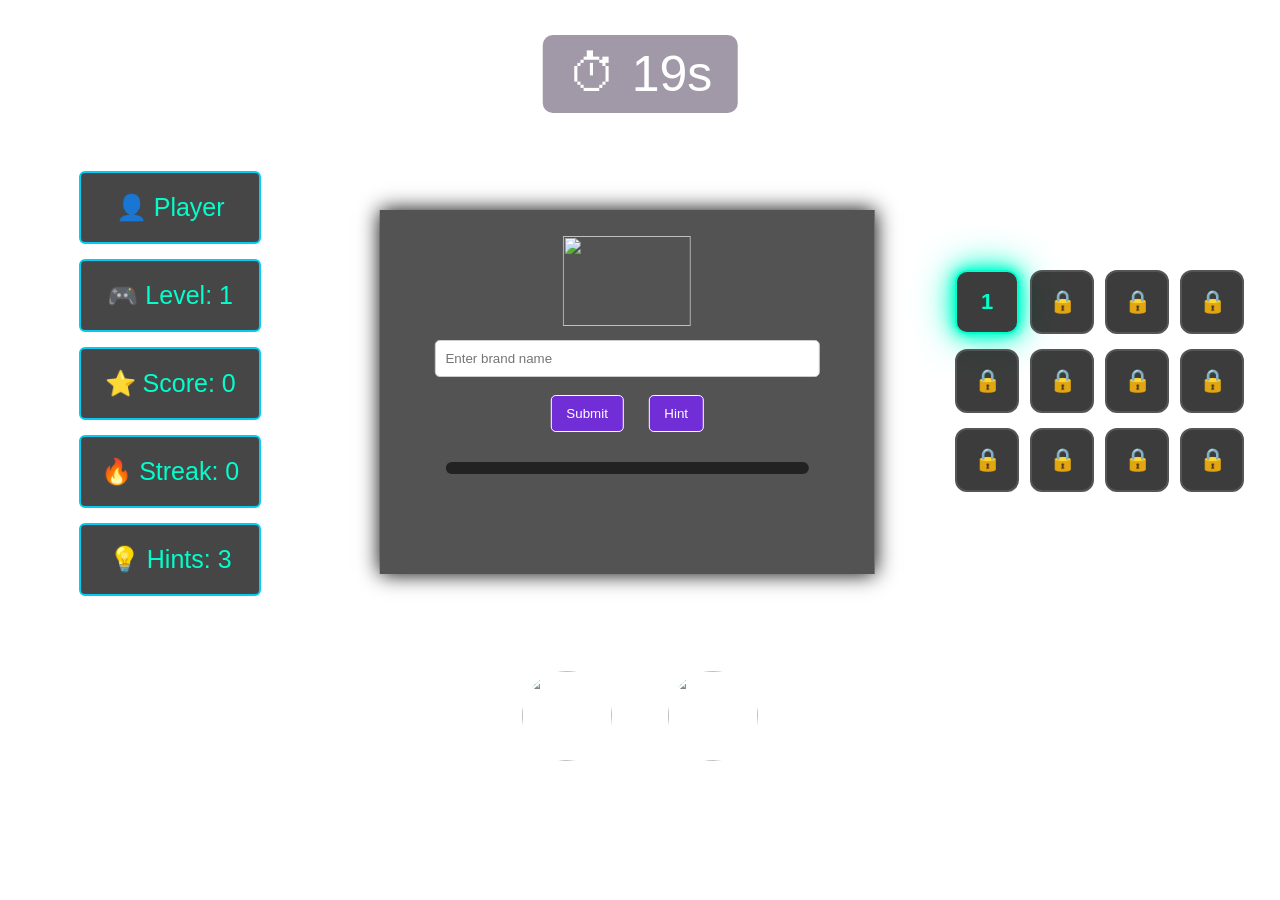
==== index.html @ 001ad551 "Add files via upload" ====
<!DOCTYPE html>
<html lang="en">

<head>
    <meta charset="UTF-8">
    <meta name="viewport" content="width=device-width, initial-scale=1.0">
    <title>Guess The Logo Game</title>
    <link rel="stylesheet" href="style.css">
</head>

<body>

    <div class="timer-box">
        ⏱ <span id="timer">20</span>s
    </div>

    <div class="game-info">
        <div>👤 <span id="player">Player</span></div>
        <div>🎮 Level: <span id="currentLevel">1</span></div>
        <div>⭐ Score: <span id="score">0</span></div>
        <div>🔥 Streak: <span id="streak">0</span></div>
        <div>💡 Hints: <span id="hintCount">3</span></div>
    </div>

    <div class="level-panel">

        <div id="level1" class="level-box active">1</div>
        <div id="level2" class="level-box locked">🔒</div>
        <div id="level3" class="level-box locked">🔒</div>
        <div id="level4" class="level-box locked">🔒</div>
        <div id="level5" class="level-box locked">🔒</div>
        <div id="level6" class="level-box locked">🔒</div>
        <div id="level7" class="level-box locked">🔒</div>
        <div id="level8" class="level-box locked">🔒</div>
        <div id="level9" class="level-box locked">🔒</div>
        <div id="level10" class="level-box locked">🔒</div>
        <div id="level11" class="level-box locked">🔒</div>
        <div id="level12" class="level-box locked">🔒</div>

    </div>

    <div class="game-container">

        <div class="logo-card">
            <img id="logoImage">
        </div>

        <input type="text" id="answer" placeholder="Enter brand name">

        <div class="buttons">
            <button onclick="submitAnswer()">Submit</button>
            <button onclick="showHint()">Hint</button>
        </div>
        <p id="result"></p>
        <p id="message"></p>

        <div class="xp-bar">
            <div id="xpProgress"></div>
        </div>


    </div>
    <div class="extra-buttons">

        <a onclick="showLeaderboard()">
            <img src="https://cdn-icons-png.freepik.com/512/7321/7321998.png">
        </a>
        <a onclick="exitGame()">
            <img
                src="https://static.vecteezy.com/system/resources/previews/017/350/109/non_2x/red-cross-button-in-round-shape-png.png">
        </a>

    </div>

    <div id="popup" class="popup">
    </div>

    <script src="script.js"></script>

</body>

</html>
---- style.css ----
body{
    font-family: Arial;
    margin:0;
    text-align:center;
    background:url("https://png.pngtree.com/thumb_back/fh260/background/20240528/pngtree-background-of-monitor-computer-with-online-game-streaming-desktop-image_15734081.jpg") center/cover no-repeat;
    height:100vh;
    position:relative;
}

.timer-box{
    position:absolute;
    top:35px;
    left:50%;
    transform:translateX(-50%);
    font-size:50px;
    background:rgba(20,2,37,0.4);
    color:white;
    padding:10px 25px;
    border-radius:10px;
}

.game-container{
    position:absolute;
    top:43.5vh;
    left:49vw;
    transform:translate(-50%,-50%);
    width:35.5vw;
    height:36vh;
    background:rgba(11,11,11,0.7);
    padding:20px;
    box-shadow:0 0 20px #000;
}

.logo-card img{
    width:10vw;
    height:10vh;
    object-fit:contain;
    margin:6px;
}

input{
    padding:10px;
    width:80%;
    margin:8px;
    border-radius:5px;
    border:1px solid #ccc;
}

button{
    padding:10px 15px;
    margin:10px;
    border:1px solid white;
    background:#722ed6;
    color:white;
    cursor:pointer;
    border-radius:5px;
    transition:0.3s;
}

button:hover{
    background:#1565c0;
    transform:scale(1.05);
}

.correct{
    color:#10e010;
    font-size:20px;
    font-weight:bold;
}

.wrong{
    color:red;
    font-size:20px;
    font-weight:bold;
}

#message{
    font-size:20px;
    font-weight:bold;
    color:#b1df19;
}



.level-panel{
    position:absolute;
    right:40px;
    top:30%;
    display:grid;
    grid-template-columns:repeat(4,60px);
    gap:15px;
}

.level-box{
    width:60px;
    height:60px;
    display:flex;
    align-items:center;
    justify-content:center;
    font-size:22px;
    font-weight:bold;
    border-radius:12px;
    background:#131313d2;
    color:#0ff;
    border:2px solid #0ff;
    box-shadow:
        0 0 10px #0ff,
        0 0 20px #0ff,
        inset 0 0 10px #0ff;
}

.locked{
    color:#555;
    border:2px solid #555;
    box-shadow:none;
}

.active{
    color:#00ffcc;
    border:2px solid #00ffcc;
    box-shadow:
        0 0 10px #00ffcc,
        0 0 20px #00ffcc,
        0 0 40px #00ffcc;
}

.completed{
    color:#39ff14;
    border:2px solid #39ff14;
    box-shadow:
        0 0 10px #39ff14,
        0 0 20px #39ff14,
        0 0 40px #39ff14;
    animation:unlock 0.5s;
}

@keyframes unlock{
    0%{transform:scale(0.5);}
    100%{transform:scale(1);}
}


.game-info{
    position:absolute;
    top:17vh;
    left:4vw;
    display:flex;
    flex-direction:column;
    padding:8px 18px;
    gap:15px;
    font-size:25px;
    color:#00ffcc;
    margin:10px;
}

.game-info div{
    background:#000000b9;
    padding:20px;
    border:2px solid #06ccf4;
    border-radius:6px;
}

.game-info div:hover{
    box-shadow:0 0 20px cyan;
}

.level-indicator{
    font-size:18px;
    color:#00ffcc;
    margin-bottom:8px;
}

.xp-bar{
    width:80%;
    height:12px;
    background:#222;
    margin:10px auto;
    border-radius:10px;
    overflow:hidden;
}

#xpProgress{
    height:100%;
    width:0%;
    background:linear-gradient(90deg,#00ffff,#00ff66);
    transition:0.5s;
}



#popup{
    position:fixed;
    top:0;
    left:0;
    width:100%;
    height:100%;
    background:rgba(0,0,0,0.7);
    display:none;
    align-items:center;
    justify-content:center;
    z-index:999;
}

.leaderboard-card{
    background:#111;
    color:white;
    padding:30px;
    border-radius:12px;
    width:320px;
    text-align:center;
    box-shadow:0 0 20px #00f2ff;
}

.leaderboard-card h2{
    margin-bottom:20px;
}

.leader-row{
    display:flex;
    justify-content:space-between;
    padding:10px 15px;
    margin:6px 0;
    background:#1b1b1b;
    border-radius:6px;
}

.rank{font-weight:bold;}

.name{
    flex:1;
    text-align:left;
    margin-left:10px;
}

.score{
    color:#00ffcc;
    font-weight:bold;
}


.extra-buttons{
    position:absolute;
    bottom:15%;
    left:50%;
    transform:translateX(-50%);
    display:flex;
    gap:20px;
}

.extra-buttons a img{
    width:90px;
    height:90px;
    border-radius:50%;
    margin:0 15px;
    border:3px solid white;
    transition:0.3s;
}

.extra-buttons a img:hover{
    transform:scale(1.2);
    box-shadow:0 0 20px cyan;
}
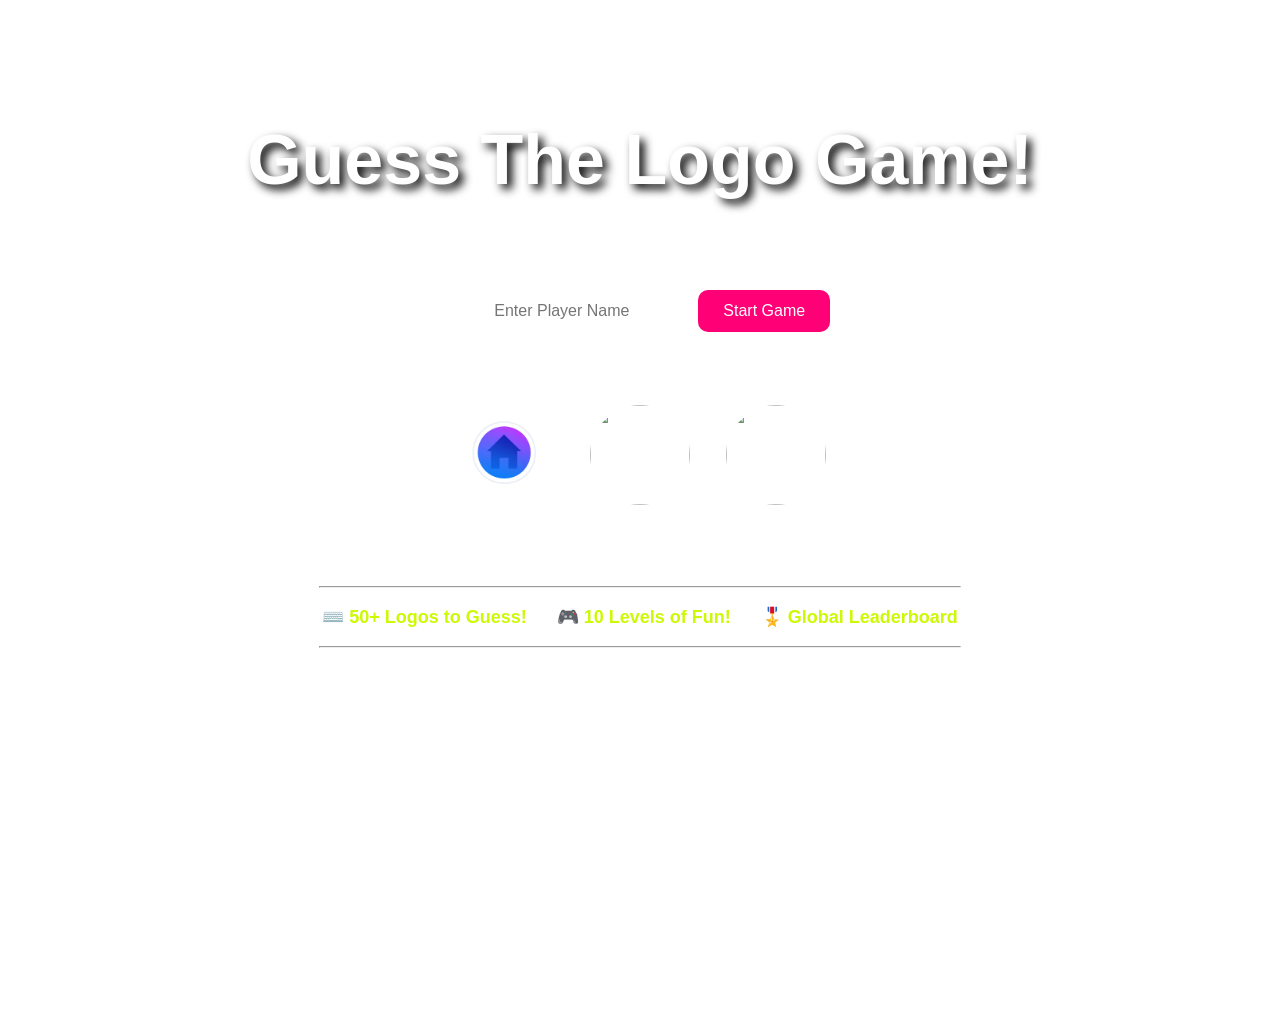
==== commit 588a51b3: "Add files via upload" ====
--- a/index.html
+++ b/index.html
@@ -5,77 +5,130 @@
     <meta charset="UTF-8">
     <meta name="viewport" content="width=device-width, initial-scale=1.0">
     <title>Guess The Logo Game</title>
-    <link rel="stylesheet" href="style.css">
+    <link rel="stylesheet" href="style2.css">
 </head>
 
 <body>
 
-    <div class="timer-box">
-        ⏱ <span id="timer">20</span>s
+    <header>
+        <h1><b>Guess <span>The </span>Logo Game!</b></h1>
+        <p class="desc">Test your brand knowledge!</p>
+
+        <h2 id="player"></h2>
+    </header>
+
+    <div class="player-box">
+        <input type="text" placeholder="Enter Player Name" id="playerName">
+        <button class="start-btn" onclick="savePlayer()">Start Game</button>
     </div>
 
-    <div class="game-info">
-        <div>👤 <span id="player">Player</span></div>
-        <div>🎮 Level: <span id="currentLevel">1</span></div>
-        <div>⭐ Score: <span id="score">0</span></div>
-        <div>🔥 Streak: <span id="streak">0</span></div>
-        <div>💡 Hints: <span id="hintCount">3</span></div>
-    </div>
+    <nav>
 
-    <div class="level-panel">
+        <a href="home.html">
+            <img src="image.png">
+        </a>
 
-        <div id="level1" class="level-box active">1</div>
-        <div id="level2" class="level-box locked">🔒</div>
-        <div id="level3" class="level-box locked">🔒</div>
-        <div id="level4" class="level-box locked">🔒</div>
-        <div id="level5" class="level-box locked">🔒</div>
-        <div id="level6" class="level-box locked">🔒</div>
-        <div id="level7" class="level-box locked">🔒</div>
-        <div id="level8" class="level-box locked">🔒</div>
-        <div id="level9" class="level-box locked">🔒</div>
-        <div id="level10" class="level-box locked">🔒</div>
-        <div id="level11" class="level-box locked">🔒</div>
-        <div id="level12" class="level-box locked">🔒</div>
-
-    </div>
-
-    <div class="game-container">
-
-        <div class="logo-card">
-            <img id="logoImage">
-        </div>
-
-        <input type="text" id="answer" placeholder="Enter brand name">
-
-        <div class="buttons">
-            <button onclick="submitAnswer()">Submit</button>
-            <button onclick="showHint()">Hint</button>
-        </div>
-        <p id="result"></p>
-        <p id="message"></p>
-
-        <div class="xp-bar">
-            <div id="xpProgress"></div>
-        </div>
-
-
-    </div>
-    <div class="extra-buttons">
+        <a href="index.html" onclick="startGame(event)">
+            <img src="https://cdn-icons-png.freepik.com/512/10181/10181264.png">
+        </a>
 
         <a onclick="showLeaderboard()">
             <img src="https://cdn-icons-png.freepik.com/512/7321/7321998.png">
         </a>
-        <a onclick="exitGame()">
-            <img
-                src="https://static.vecteezy.com/system/resources/previews/017/350/109/non_2x/red-cross-button-in-round-shape-png.png">
-        </a>
 
+    </nav>
+    <div id="popup"></div>
+
+    <br><br><br>
+
+    <hr>
+
+    <div class="Ex">
+        <p>⌨️ 50+ Logos to Guess!</p>
+        <p>🎮 10 Levels of Fun!</p>
+        <p>🎖️ Global Leaderboard</p>
     </div>
 
-    <div id="popup" class="popup">
-    </div>
+    <hr>
+    <script>
 
-    <script src="script.js"></script>
+        function savePlayer() {
+
+            let name = document.getElementById("playerName").value;
+
+            if (name.trim() === "") {
+                alert("Please enter your name");
+                return;
+            }
+
+            localStorage.setItem("playerName", name);
+            document.getElementById("player").innerText = "Player: " + name;
+            document.querySelector(".player-box").style.display = "none";
+
+        }
+        function startGame(event) {
+
+            let name = document.getElementById("playerName").value;
+
+            if (name.trim() === "") {
+                alert("Please enter your name first!");
+                event.preventDefault();
+                return;
+            }
+
+            localStorage.setItem("playerName", name);
+
+        }
+        function showLeaderboard() {
+
+            let leaderboard = JSON.parse(localStorage.getItem("leaderboard")) || [];
+
+            leaderboard.sort((a, b) => b.score - a.score);
+
+            let popup = document.getElementById("popup");
+
+            let html = `
+<div class="leaderboard-card">
+<h2>🏆 Leaderboard</h2>
+<div class="leaderboard-list">
+`;
+
+            leaderboard.slice(0, 5).forEach((p, i) => {
+
+                let medal = "";
+
+                if (i === 0) medal = "🥇";
+                else if (i === 1) medal = "🥈";
+                else if (i === 2) medal = "🥉";
+                else medal = "⭐";
+
+                html += `
+<div class="leader-row">
+<span class="rank">${medal} ${i + 1}</span>
+<span class="name">${p.name}</span>
+<span class="score">${p.score}</span>
+</div>
+`;
+
+            });
+
+            html += `
+</div>
+<button onclick="closeLeaderboard()">Close</button>
+</div>
+`;
+
+            popup.innerHTML = html;
+            popup.style.display = "flex";
+
+        }
+        function closeLeaderboard() {
+            document.getElementById("popup").style.display = "none";
+        }
+
+
+
+    </script>
 
 </body>
 
--- a/style2.css
+++ b/style2.css
@@ -0,0 +1,162 @@
+body{
+    font-family: Arial;
+    text-align:center;
+    margin:0;
+    padding:0;
+    color:white;
+    height:100vh;
+    position:relative;
+    overflow:hidden;
+}
+
+body::before{
+    content:"";
+    position:fixed;
+    top:0;
+    left:0;
+    width:100%;
+    height:100%;
+    background:url(https://mir-s3-cdn-cf.behance.net/project_modules/disp/9bc27292880429.5e569ff84e4d0.gif) center/cover no-repeat;
+    filter:blur(4px);
+    z-index:-1;
+}
+
+h1{
+    font-size:70px;
+    margin-top:120px;
+    font-family:Impact, Haettenschweiler, 'Arial Narrow Bold', sans-serif;
+    text-shadow:5px 5px 10px #000;
+}
+
+.desc{
+    font-size:20px;
+    margin:-20px 0 30px;
+}
+
+.player-box{
+    margin:0;
+}
+
+#playerName{
+    padding:12px;
+    font-size:16px;
+    border-radius:10px;
+    border:none;
+    width:220px;
+    text-align:center;
+}
+
+.start-btn{
+    padding:12px 25px;
+    font-size:16px;
+    border:none;
+    border-radius:10px;
+    cursor:pointer;
+    background:#ff0077;
+    color:white;
+    transition:0.3s;
+}
+
+.start-btn:hover{
+    background:#ff4da6;
+    transform:scale(1.1);
+}
+
+nav{
+    display:flex;
+    justify-content:center;
+    padding:20px;
+    margin-top:40px;
+}
+
+nav a img{
+    width:100px;
+    height:100px;
+    border-radius:50%;
+    margin:0 15px;
+    border:3px solid white;
+    transition:0.3s;
+}
+
+nav a img:hover{
+    transform:scale(1.2);
+    box-shadow:0 0 20px cyan;
+}
+
+.Ex{
+    display:flex;
+    justify-content:center;
+    gap:30px;
+    font-weight: bold;
+    color:rgb(204, 249, 4);
+    font-size:18px;
+}
+
+hr{
+    width:50%;
+    margin:0 auto;
+}
+
+/* POPUP */
+
+#popup{
+    position:fixed;
+    top:0;
+    left:0;
+    width:100%;
+    height:100%;
+    background:rgba(0,0,0,0.7);
+    display:none;
+    align-items:center;
+    justify-content:center;
+    z-index:999;
+}
+
+.leaderboard-card{
+    background:#111;
+    color:white;
+    padding:30px;
+    border-radius:12px;
+    width:320px;
+    text-align:center;
+    box-shadow:0 0 20px #00f2ff;
+}
+
+.leaderboard-card h2{
+    margin-bottom:20px;
+}
+
+.leader-row{
+    display:flex;
+    justify-content:space-between;
+    padding:10px 15px;
+    margin:6px 0;
+    background:#1b1b1b;
+    border-radius:6px;
+}
+
+.rank{
+    font-weight:bold;
+}
+
+.name{
+    flex:1;
+    text-align:left;
+    margin-left:10px;
+}
+
+.score{
+    color:#00ffcc;
+    font-weight:bold;
+}
+
+button{
+    padding:10px 15px;
+    margin:10px;
+    border:1px solid white;
+    background:#722ed6;
+    color:white;
+    cursor:pointer;
+    border-radius:5px;
+    transition:0.3s;
+}
